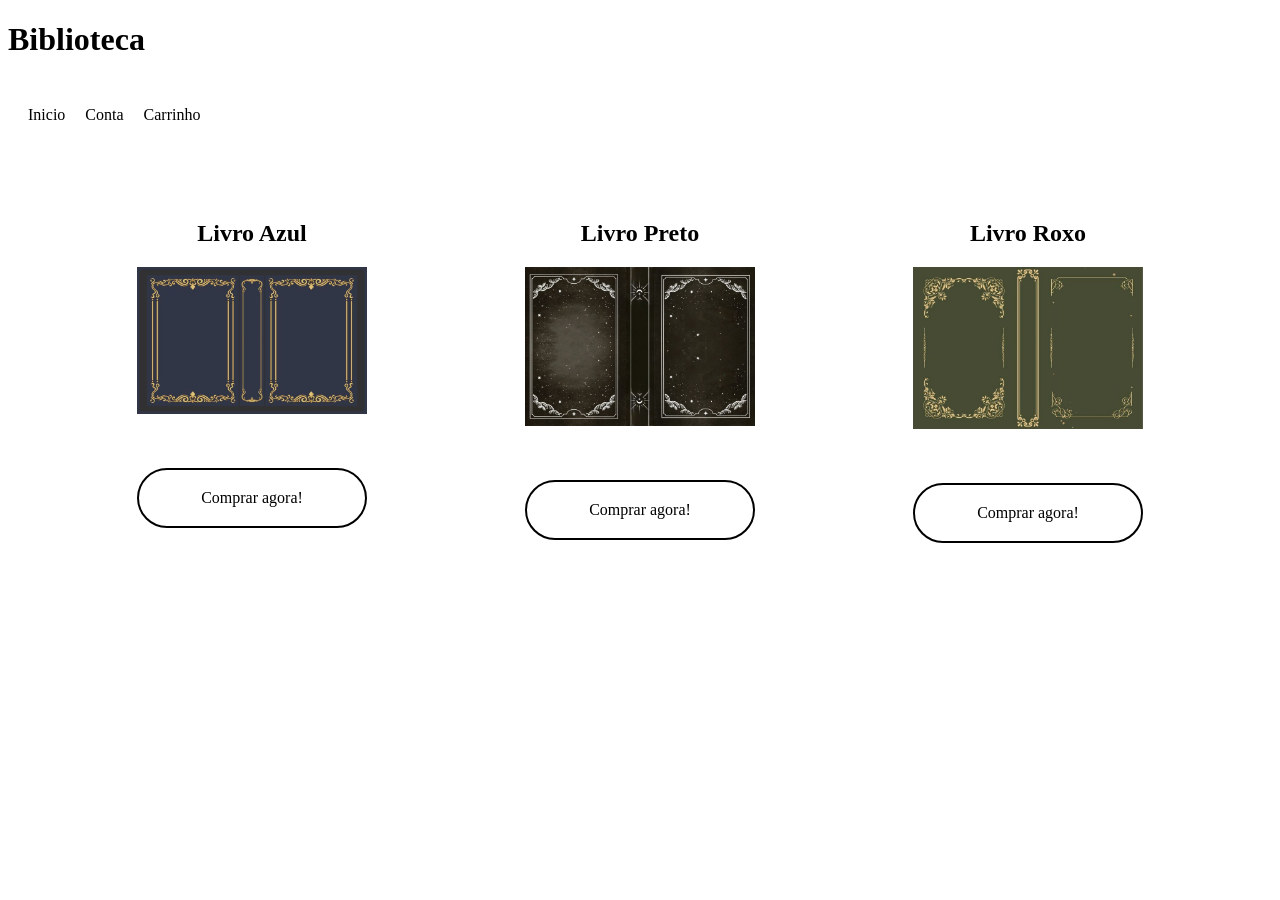
==== atividade_03/index.html @ 0f53011b "Atividade 03: Layout de loja online" ====
<!DOCTYPE html>
<html lang="pt-BR">
    <!-- EM DUPLA: 
     Maisa Dalla Costa e 
     Nicole Guirardelli -->
<head>
    <meta charset="UTF-8">
    <meta name="viewport" content="width=device-width, initial-scale=1.0">
    <link rel="stylesheet" href="style.css">
    <title>Biblioteca</title>
</head>
<body>
    <main>
        <div class="cabecalho">
                <h1>Biblioteca</h1>

                <!-- nav apenas para demonstracao -->
                <nav>
                    <p>Inicio</p>
                    <p>Conta</p>
                    <p>Carrinho</p>
                </nav>

        </div>

        <div class="container">
            <div id="item-1">
                <h2>Livro Azul</h2>
                <img src="images/livro-01.jpeg" alt="Livro Azul">
                <div class="botao">
                    <p>Comprar agora!</p>
                </div>
            </div>

            <div id="item-2">
                <h2>Livro Preto</h2>
                <img src="images/livro-02.jpeg" alt="Livro Preto">
                <div class="botao">
                    <p>Comprar agora!</p>
                </div>
            </div>

            <div id="item-3">
                <h2>Livro Roxo</h2>
                <img src="images/livro-03.jpeg" alt="Livro Roxo">
                <div class="botao">
                    <p>Comprar agora!</p>
                </div>
            </div>
        </div>
    </main>

    
</body>
</html>
---- atividade_03/style.css ----
img {
    width: 230px;
}

.container {
    display: flex;
    flex-direction: row;
    justify-content: space-around;
    flex-wrap: wrap;
    text-align: center;
    margin: 50px;
}

.botao {
    border: 2px solid black;
    border-radius: 32px;

    padding: 3px;
    margin: 50px auto;
}

nav {
    display: flex;
    justify-content: flex-start;
    margin: 10px;
    position: sticky;
}

nav p {
    padding: 10px;
}
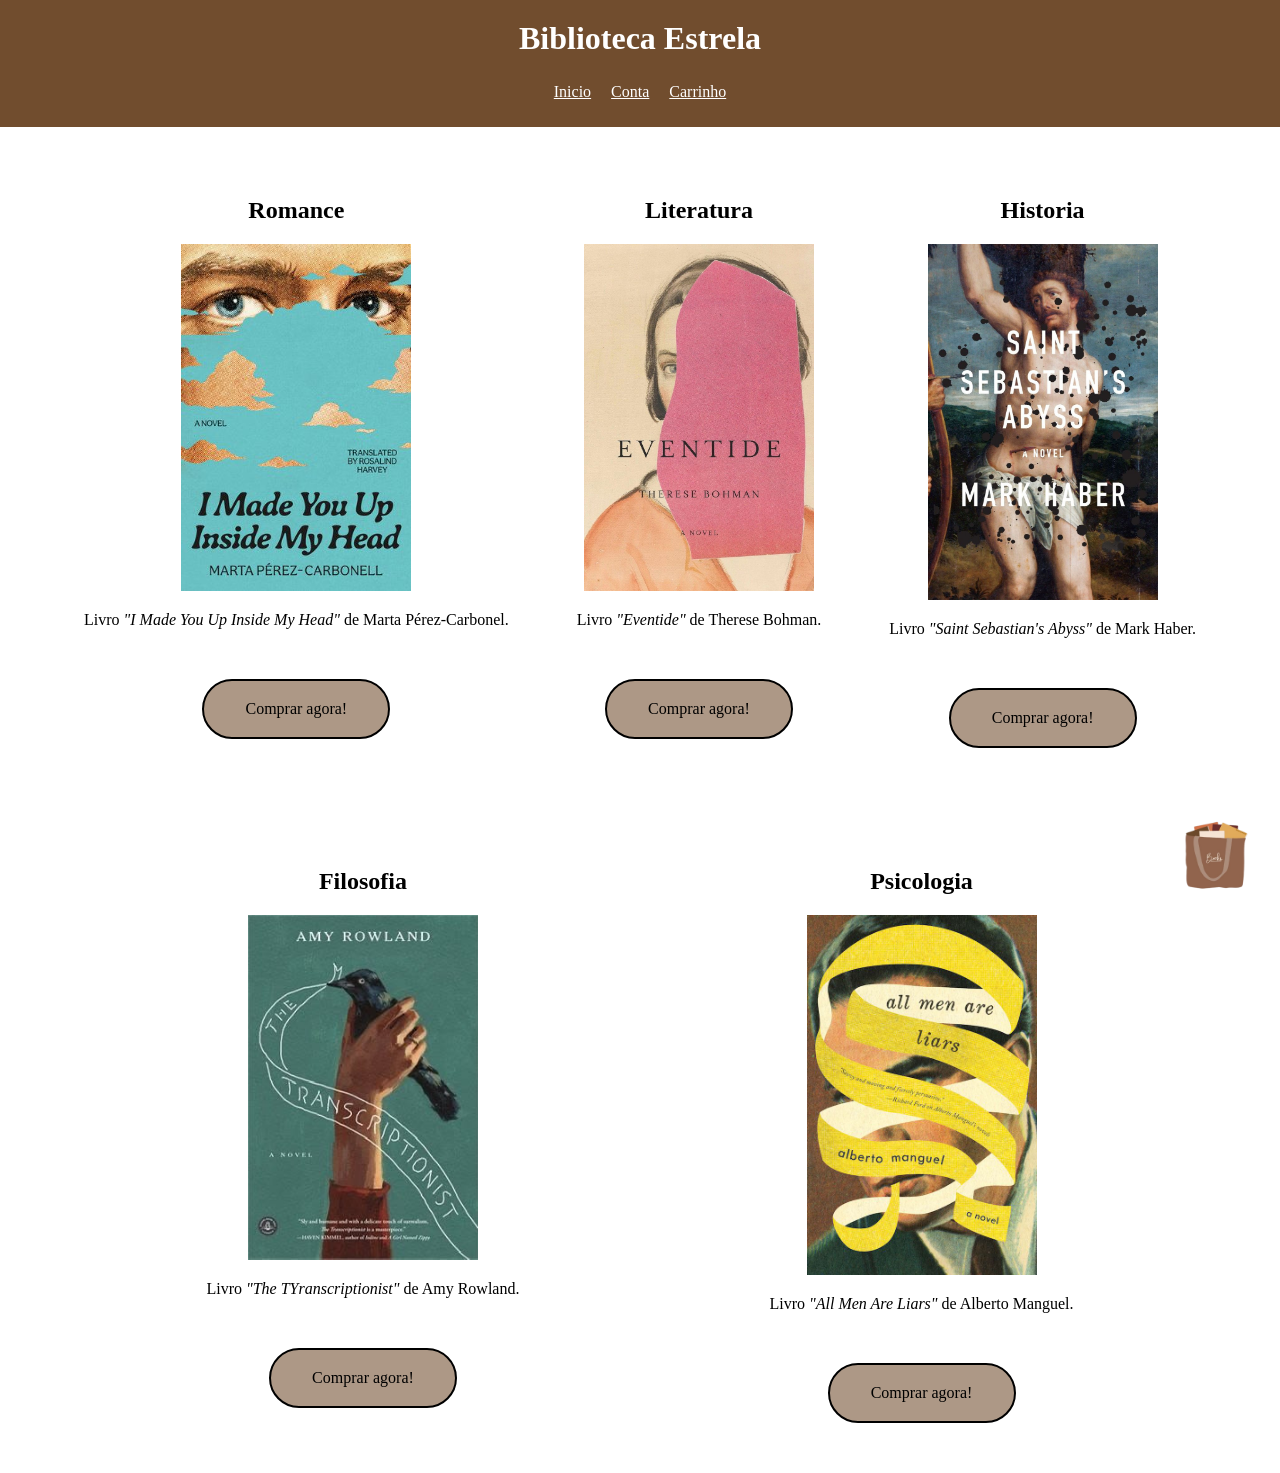
==== commit 70e9f005: "Reorganizacao do codigo, reformulacao do layout + imagens e adicao de responsividade da pagina" ====
--- a/atividade_03/index.html
+++ b/atividade_03/index.html
@@ -6,48 +6,86 @@
 <head>
     <meta charset="UTF-8">
     <meta name="viewport" content="width=device-width, initial-scale=1.0">
+
+    <link rel="icon" type="image/png" href="images/favicon-estrela.png">
     <link rel="stylesheet" href="style.css">
+    
     <title>Biblioteca</title>
 </head>
 <body>
     <main>
+
         <div class="cabecalho">
-                <h1>Biblioteca</h1>
-
-                <!-- nav apenas para demonstracao -->
-                <nav>
-                    <p>Inicio</p>
-                    <p>Conta</p>
-                    <p>Carrinho</p>
-                </nav>
-
+            <h1>Biblioteca Estrela</h1>
         </div>
 
+        <!-- nav apenas para demonstracao + foi separado do cabecalho para conseguir atribuir position: sticky apenas para ele sem afetar h1. mesmo que mudasse a ordem no css, nav fica como filho da div e herda suas configuracoeds -->
+        <nav>
+            <p><u>Inicio</u></p>
+            <p><u>Conta</u></p>
+            <p><u>Carrinho</u></p>
+        </nav>
+
         <div class="container">
-            <div id="item-1">
-                <h2>Livro Azul</h2>
-                <img src="images/livro-01.jpeg" alt="Livro Azul">
-                <div class="botao">
-                    <p>Comprar agora!</p>
+            <div class="itens">
+                <!-- aqui os generos dos livros, assim como a decisao deles, foram distruibuidos aleatoriamente e talvez nao seja uma informacao correta com a realidade - meramente ilustrativo-->
+
+                <div id="item-1">
+                    <h2>Romance</h2>
+                    <img src="images/livro-1.jpeg" alt="Livro I Made You Up Inside My Head">
+                    <p>Livro <i>"I Made You Up Inside My Head"</i> de Marta Pérez-Carbonel.</p>
+
+                    <div class="botao">
+                        <p>Comprar agora!</p>
+                    </div>
+                </div>
+
+                <div id="item-2">
+                    <h2>Literatura</h2>
+                    <img src="images/livro-2.jpeg" alt="Livro Eventide">
+                    <p>Livro <i>"Eventide"</i> de Therese Bohman.</p>
+
+                    <div class="botao">
+                        <p>Comprar agora!</p>
+                    </div>
+                </div>
+
+                <div id="item-3">
+                    <h2>Historia</h2>
+                    <img src="images/livro-3.jpeg" alt="Livro Saint Sebastian's Abyss">
+                    <p>Livro <i>"Saint Sebastian's Abyss"</i> de Mark Haber.</p>
+
+                    <div class="botao">
+                        <p>Comprar agora!</p>
+                    </div>
                 </div>
             </div>
 
-            <div id="item-2">
-                <h2>Livro Preto</h2>
-                <img src="images/livro-02.jpeg" alt="Livro Preto">
-                <div class="botao">
-                    <p>Comprar agora!</p>
+            <div class="grid">
+                <div id="item-4">
+                    <h2>Filosofia</h2>
+                    <img src="images/livro-4.jpeg" alt="Livro The Transcriptionist">
+                    <p>Livro <i>"The TYranscriptionist"</i> de Amy Rowland.</p>
+
+                    <div class="botao">
+                        <p>Comprar agora!</p>
+                    </div>
                 </div>
-            </div>
 
-            <div id="item-3">
-                <h2>Livro Roxo</h2>
-                <img src="images/livro-03.jpeg" alt="Livro Roxo">
-                <div class="botao">
-                    <p>Comprar agora!</p>
+                <div id="item-5">
+                    <h2>Psicologia</h2>
+                    <img src="images/livro-5.jpeg" alt="Livro All Men Are Liars">
+                    <p>Livro <i>"All Men Are Liars"</i> de Alberto Manguel.</p>
+
+                    <div class="botao">
+                        <p>Comprar agora!</p>
+                    </div>
                 </div>
             </div>
         </div>
+
+        <!-- seria um shortcut para abrir o carrinho de compras -->
+            <img class="icon-carrinho" src="images/icon-sacola-livros.png" alt="Sacola de Livros">
     </main>
 
     
--- a/atividade_03/style.css
+++ b/atividade_03/style.css
@@ -2,31 +2,118 @@
     width: 230px;
 }
 
+/* adicionado posteriormente para ajeitar espaco de margem antes da class cabecalho */
+
+body {
+    margin: 0;
+    padding: 0;
+}
+
 .container {
     display: flex;
-    flex-direction: row;
+    flex-direction: column;
+}
+
+.itens {
+    display: flex;
     justify-content: space-around;
     flex-wrap: wrap;
     text-align: center;
     margin: 50px;
 }
 
+.grid {
+    display: grid;
+    grid-template-columns: auto auto;
+    gap: 250px;
+    justify-content: center;
+    text-align: center;
+}
+
 .botao {
     border: 2px solid black;
     border-radius: 32px;
-
+    width: 178px;
     padding: 3px;
     margin: 50px auto;
-}
-
-nav {
-    display: flex;
-    justify-content: flex-start;
-    margin: 10px;
-    position: sticky;
+    background-color: #643d1b87;
 }
 
 nav p {
     padding: 10px;
 }
 
+.cabecalho {
+    background-color: #714d2e;
+}
+
+nav {
+    display: flex;
+    justify-content: center;
+    position: sticky;
+    top: 0;
+    background-color: #714d2e;
+}
+
+h1 {
+    margin: 0px;
+    padding-top: 20px;
+    text-align: center;
+}
+
+h1, nav {
+    color: white;
+}
+
+.icon-carrinho {
+    position: fixed;
+    bottom: 5px;
+    right: 5px;
+    width: 120px;
+}
+
+.itens > p {
+    text-align: center;
+}
+
+/* reformulando config para responsividade simples (em celular) */
+
+@media (max-width: 768px) {
+    h1 {
+        font-size: 30px;
+        align-items: center;
+    }
+
+    nav {
+        flex-direction: column;
+        align-items: center;
+    }
+
+    nav p {
+        margin: 5px;
+    }
+
+    .itens {
+        margin: 20px;
+        flex-direction: column;
+        align-items: center;
+    }
+
+    .grid {
+        grid-template-columns: auto;
+        gap: 40px;
+    }
+
+    img {
+        width: 100px;
+    }
+
+    .botao {
+        width: 100px;
+        margin:auto;
+    }
+
+    .icon-carrinho {
+        width: 60px;
+    }
+}
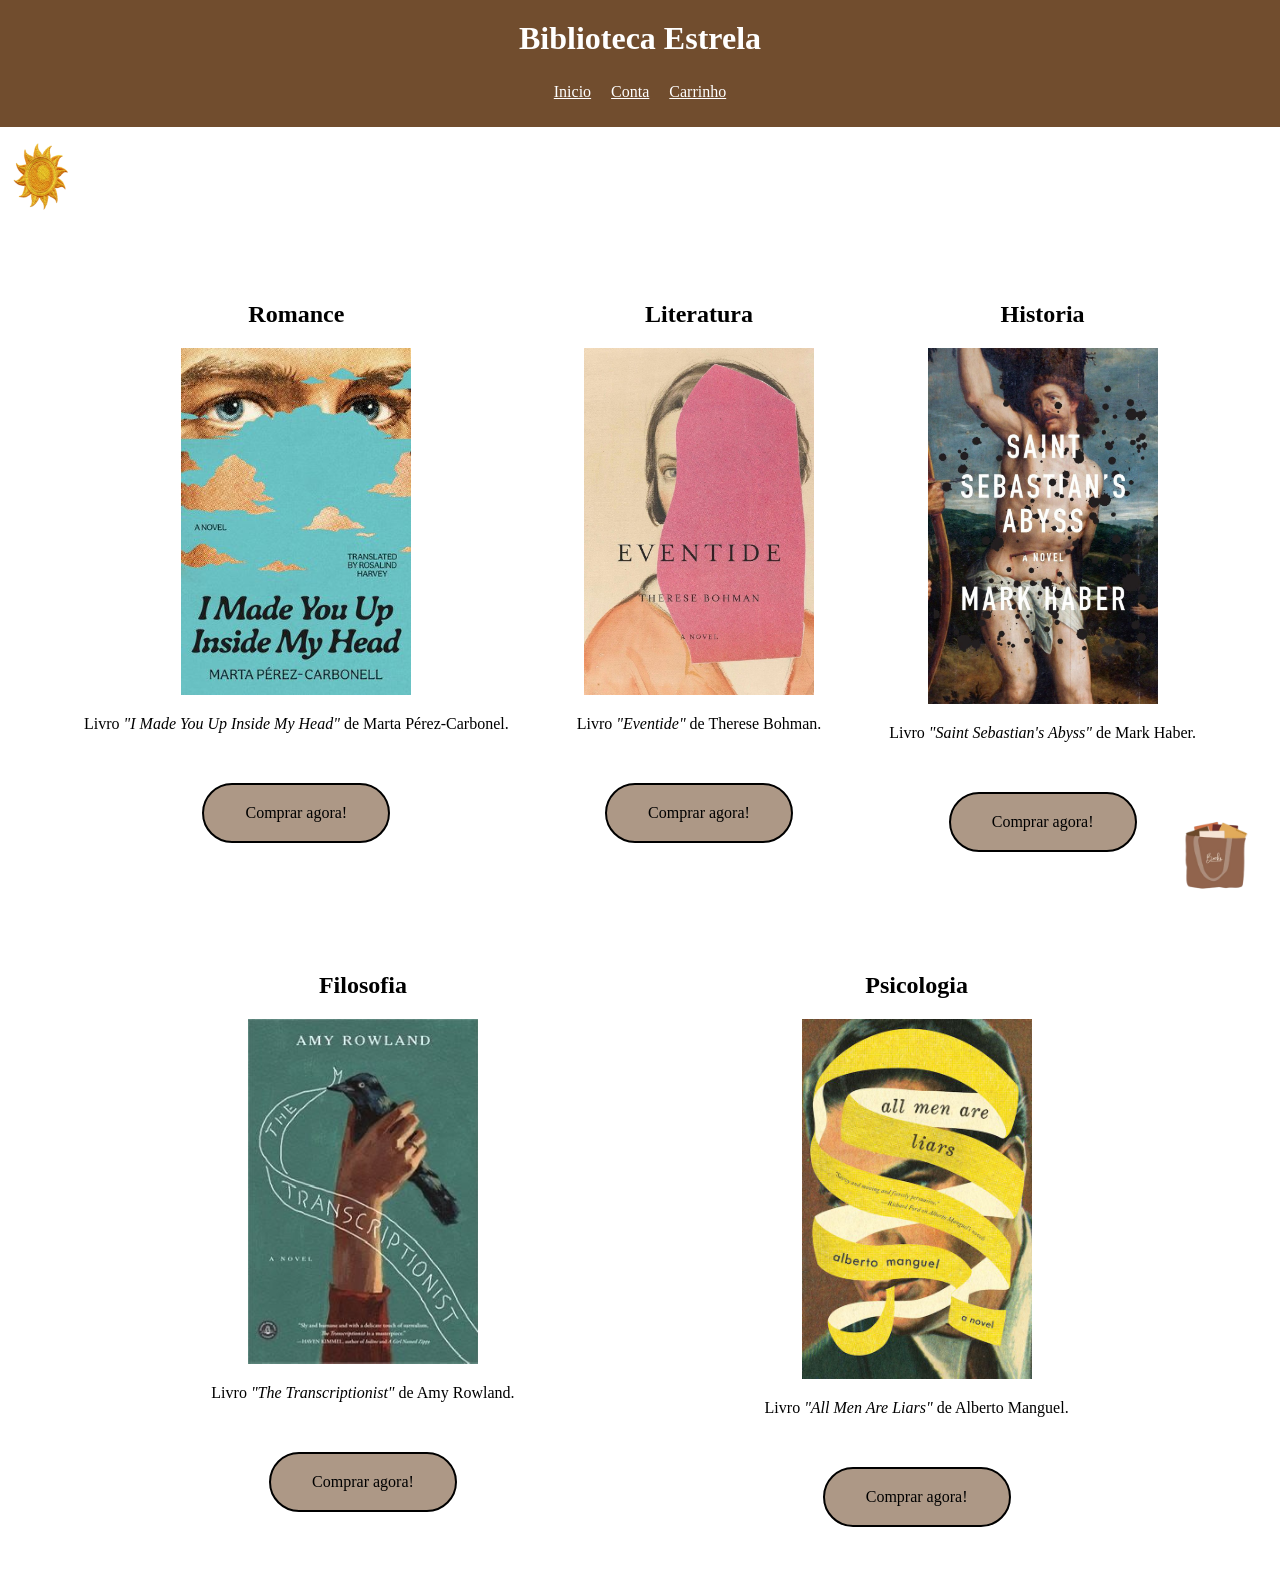
==== commit 659c4830: "adicao de imagem animada e ultimas finalizacoes/ajustes" ====
--- a/atividade_03/index.html
+++ b/atividade_03/index.html
@@ -9,7 +9,7 @@
 
     <link rel="icon" type="image/png" href="images/favicon-estrela.png">
     <link rel="stylesheet" href="style.css">
-    
+
     <title>Biblioteca</title>
 </head>
 <body>
@@ -25,6 +25,9 @@
             <p><u>Conta</u></p>
             <p><u>Carrinho</u></p>
         </nav>
+
+        <img src="images/sol.png" alt="Sol" class="img-animada">
+        
 
         <div class="container">
             <div class="itens">
@@ -65,7 +68,7 @@
                 <div id="item-4">
                     <h2>Filosofia</h2>
                     <img src="images/livro-4.jpeg" alt="Livro The Transcriptionist">
-                    <p>Livro <i>"The TYranscriptionist"</i> de Amy Rowland.</p>
+                    <p>Livro <i>"The Transcriptionist"</i> de Amy Rowland.</p>
 
                     <div class="botao">
                         <p>Comprar agora!</p>
--- a/atividade_03/style.css
+++ b/atividade_03/style.css
@@ -76,6 +76,30 @@
     text-align: center;
 }
 
+@keyframes myAnimation {
+    0% {left:0vw; top:0px;}
+    10% {left:10vw; top:0px;}
+    20% {left:20vw; top:0px;}
+    30% {left:30vw; top:0px;}
+    40% {left:40vw; top:0px;}
+    50% {left:50vw; top:0px;}
+    60% {left:60vw; top:0px;}
+    70% {left:70vw; top:0px;}
+    80% {left:80vw; top:0px;}
+    90% {left:90vw; top:0px;}
+    100% {left:94vw; top:0px;}
+}
+
+.img-animada {
+    width: 80px;
+    height: 100px;
+    position: relative;
+
+    animation-name: myAnimation;
+    animation-duration: 8s;
+    animation-iteration-count: infinite; /* para ficar em loop */
+}
+
 /* reformulando config para responsividade simples (em celular) */
 
 @media (max-width: 768px) {
